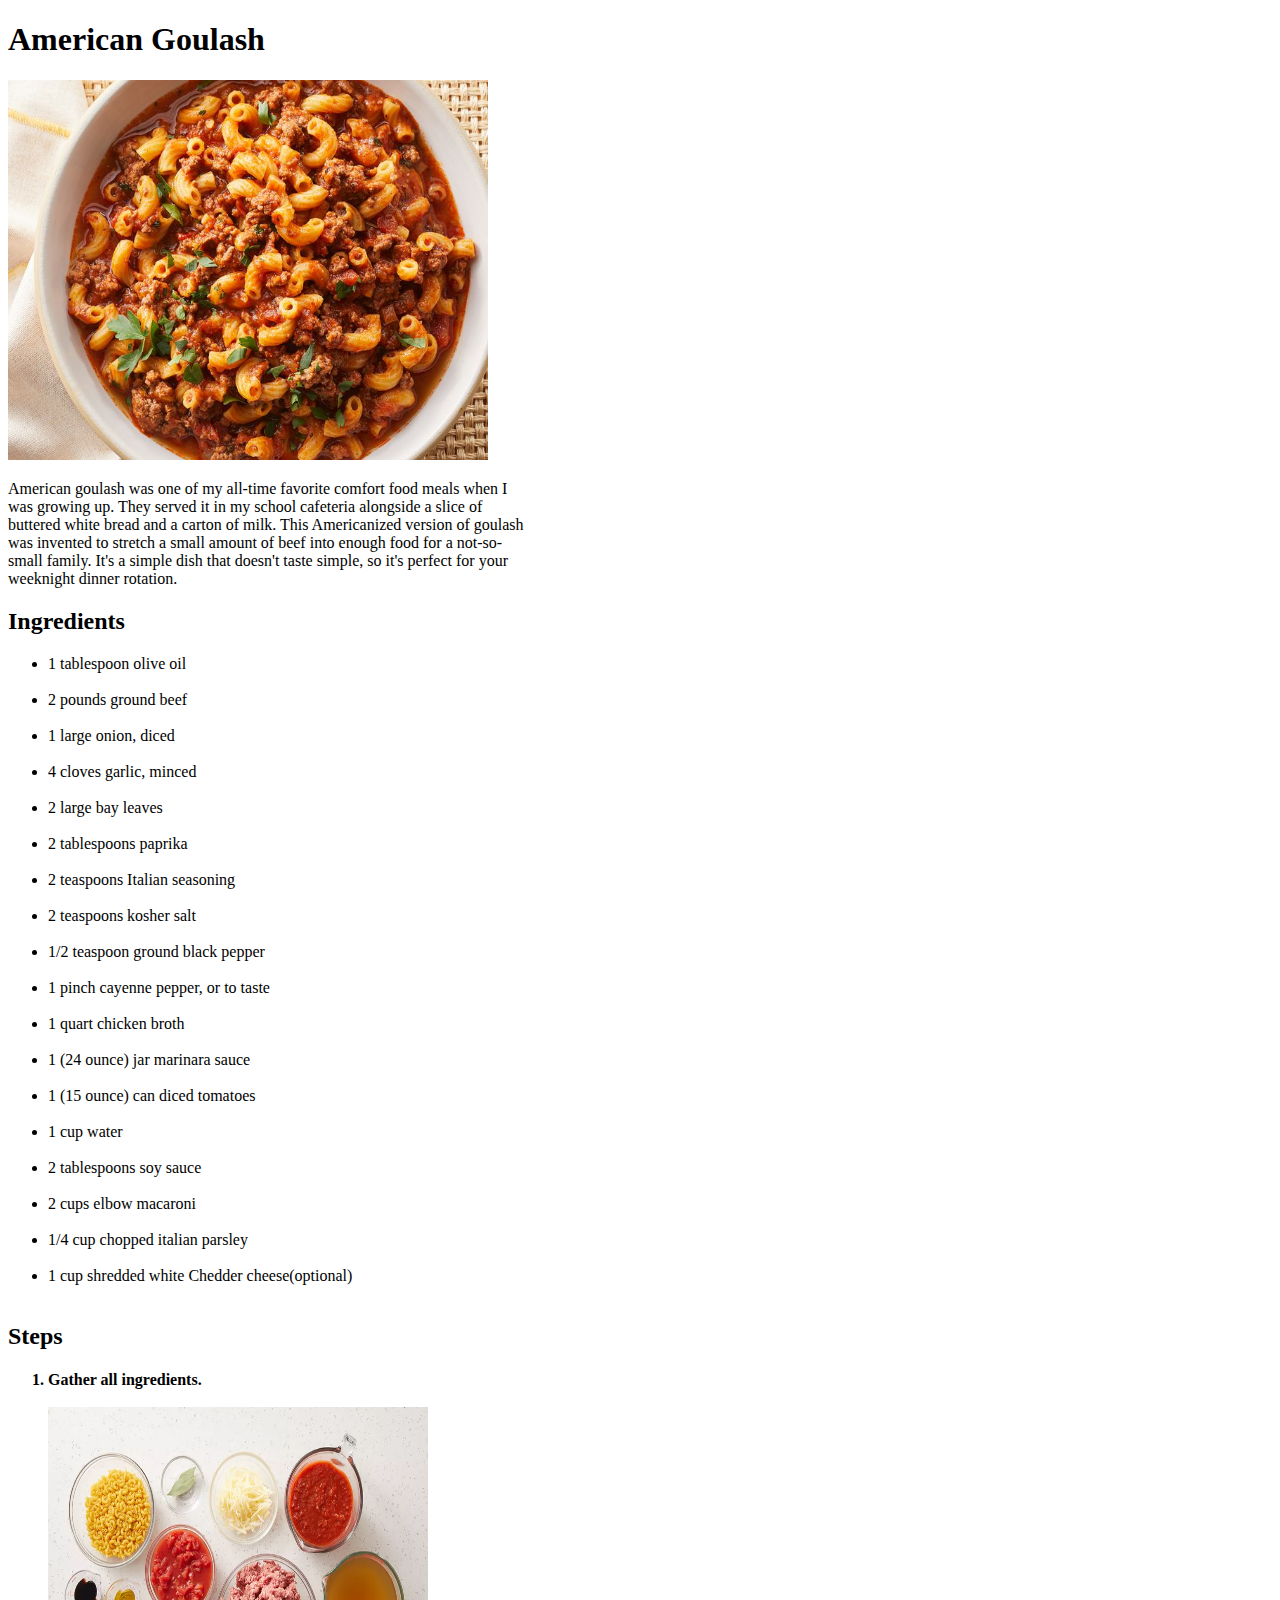
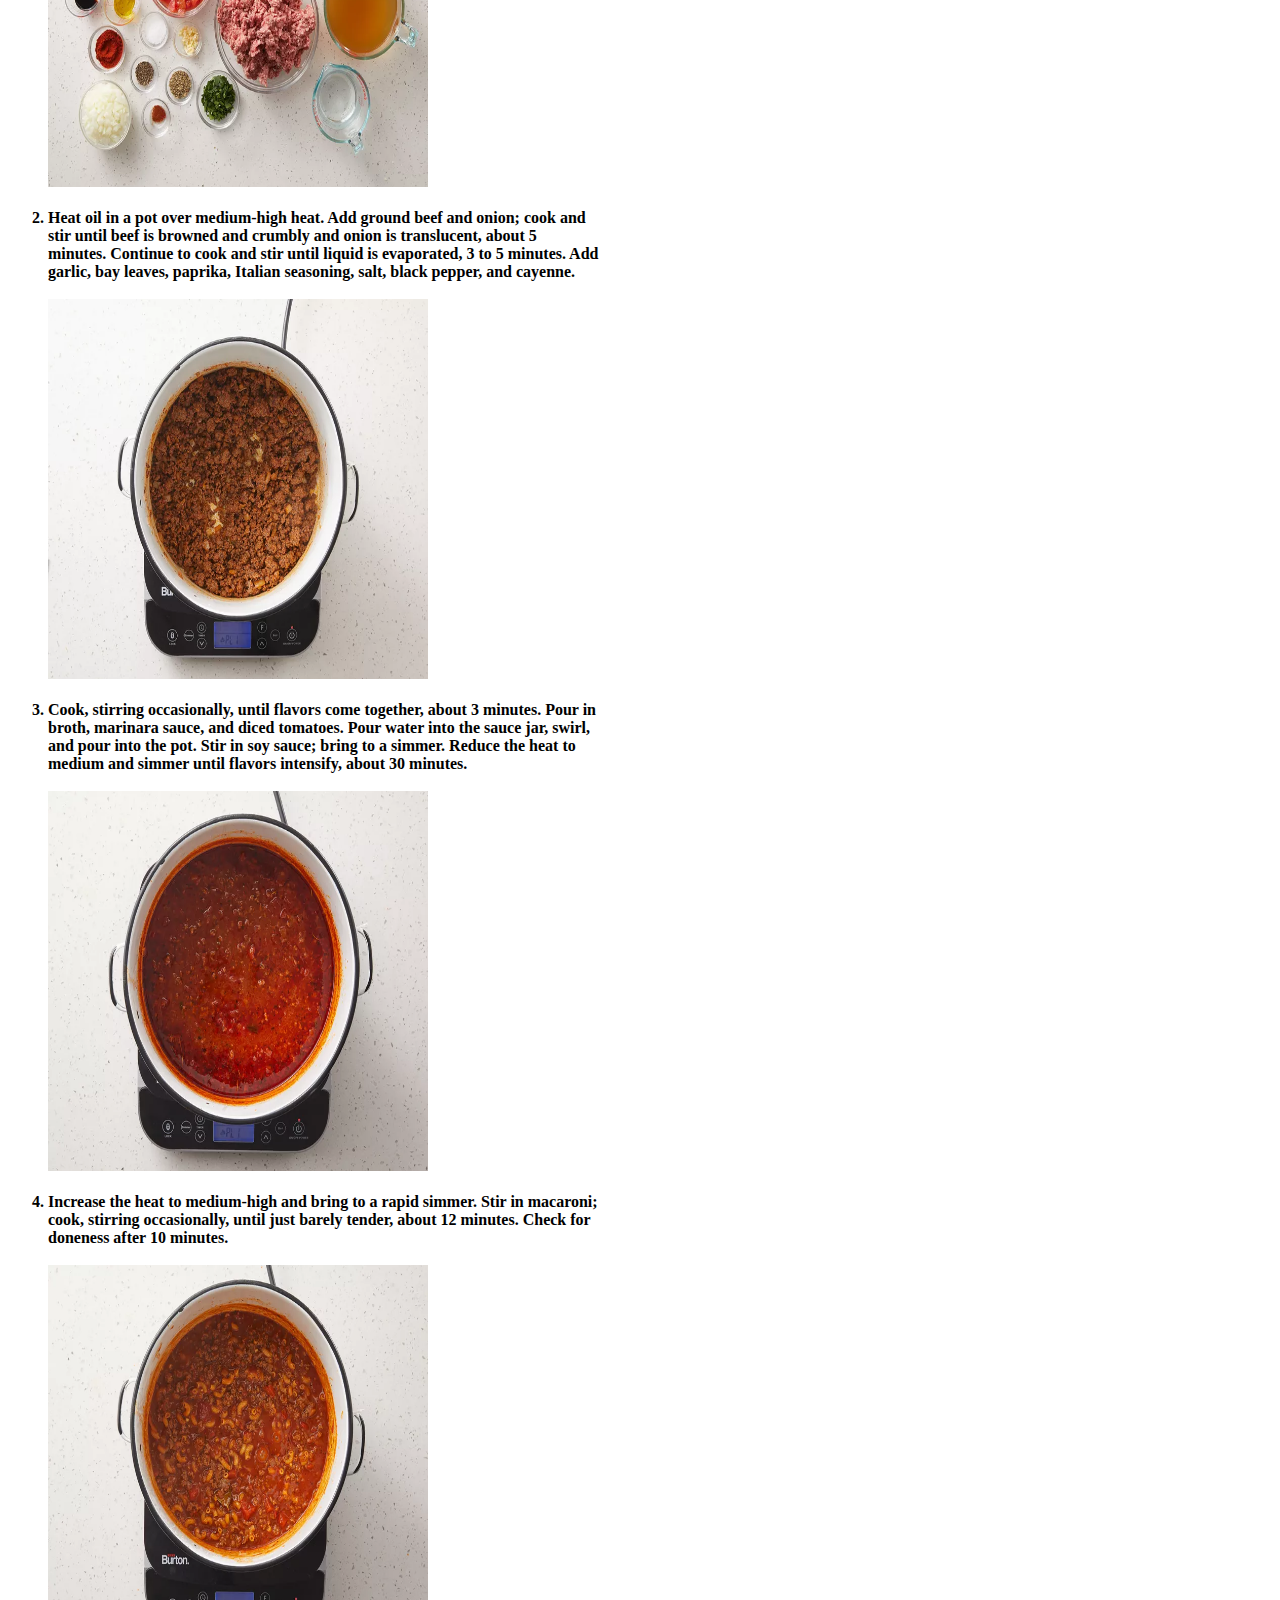
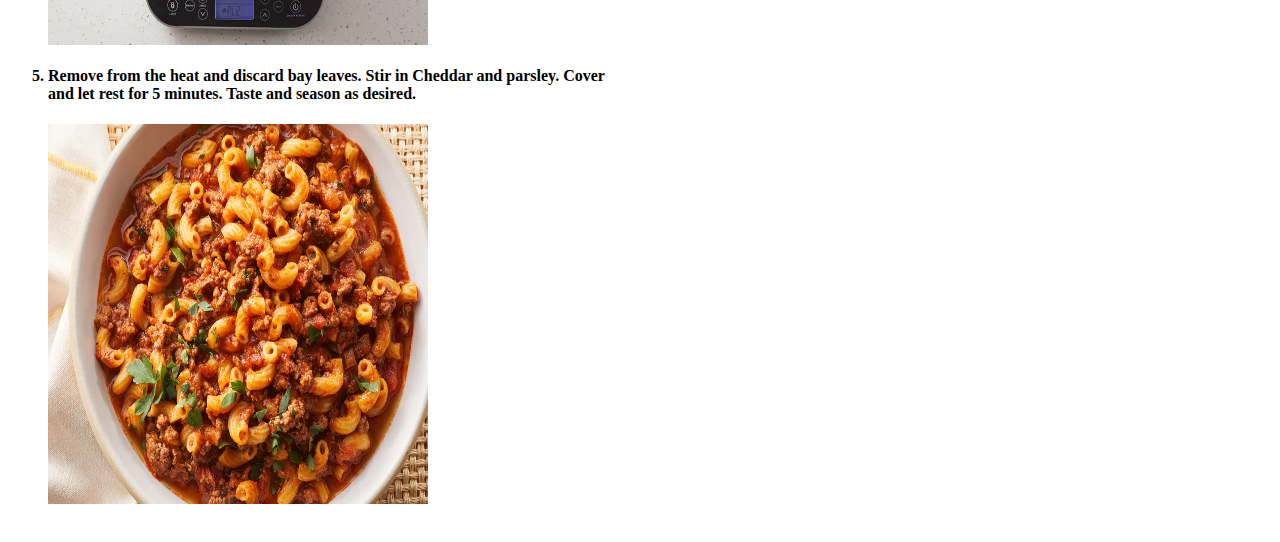
==== Recipes/American Goulash.html @ 6a188771 "Project" ====
<!DOCTYPE html>
<html lang="en">
<head>
    <meta charset="UTF-8">
    <meta name="viewport" content="width=device-width, initial-scale=1.0">
    <title>American Goulash</title>
</head>
<body>
    <h1>American Goulash</h1>
    <img src="american goulash.jpeg" alt="american goulash" height="380" width="480"><br>
    <p>American goulash was one of my all-time favorite comfort food meals when I<br>
        was growing up. They served it in my school cafeteria alongside a slice of<br>
        buttered white bread and a carton of milk. This Americanized version of goulash<br>
        was invented to stretch a small amount of beef into enough food for a not-so-<br>
        small family. It's a simple dish that doesn't taste simple, so it's perfect for your<br>
        weeknight dinner rotation.

    </p>
        <h2>Ingredients</h2>
        <ul>
            <p><li>1 tablespoon olive oil</li><br>
            <li>2 pounds ground beef</li><br>
            <li>1 large onion, diced</li><br>
            <li>4 cloves garlic, minced</li><br>
            <li>2 large bay leaves</li><br>
            <li>2 tablespoons paprika</li><br>
            <li>2 teaspoons Italian seasoning</li><br>
            <li>2 teaspoons kosher salt</li><br>
            <li>1/2 teaspoon ground black pepper</li><br>
            <li>1 pinch cayenne pepper, or to taste</li><br>
            <li>1 quart chicken broth</li><br>
            <li>1 (24 ounce) jar marinara sauce</li><br>
            <li>1 (15 ounce) can diced tomatoes</li><br>
            <li>1 cup water</li><br>
            <li>2 tablespoons soy sauce</li><br>
            <li>2 cups elbow macaroni</li><br>
            <li>1/4 cup chopped italian parsley</li><br>
            <li>1 cup shredded white Chedder cheese(optional)</li><br></p>
        </ul>

        <h2>Steps</h2>
        <ol>
           <h4><li>Gather all ingredients.</li><br>
            <img src="gather.webp" alt="gather" height="380" width="380">   
            <br>
            <br>

            <li>Heat oil in a pot over medium-high heat. Add ground beef and onion; cook and<br> 
                stir until beef is browned and crumbly and onion is translucent, about 5<br> 
                minutes. Continue to cook and stir until liquid is evaporated, 3 to 5 minutes. Add<br> 
                garlic, bay leaves, paprika, Italian seasoning, salt, black pepper, and cayenne.</li><br>
                <img src="step2.webp" alt="step2" height="380" width="380">
                <br>
                <br>

            <li>Cook, stirring occasionally, until flavors come together, about 3 minutes. Pour in<br> 
                broth, marinara sauce, and diced tomatoes. Pour water into the sauce jar, swirl,<br> 
                and pour into the pot. Stir in soy sauce; bring to a simmer. Reduce the heat to<br> 
                medium and simmer until flavors intensify, about 30 minutes.</li><br>
                <img src="step3.webp" alt="step3" height="380" width="380">
                <br>
                <br>
            
            <li>Increase the heat to medium-high and bring to a rapid simmer. Stir in macaroni;<br> 
                cook, stirring occasionally, until just barely tender, about 12 minutes. Check for<br> 
                doneness after 10 minutes.</li><br>
                <img src="step4.webp" alt="step4" height="380" width="380">
                <br>
                <br>

            <li>Remove from the heat and discard bay leaves. Stir in Cheddar and parsley. Cover<br> 
                and let rest for 5 minutes. Taste and season as desired.</li></h4>
                <img src="step5.webp" alt="step5" height="380" width="380">
                <br>
                <br>
        </ol>
</body>
</html>
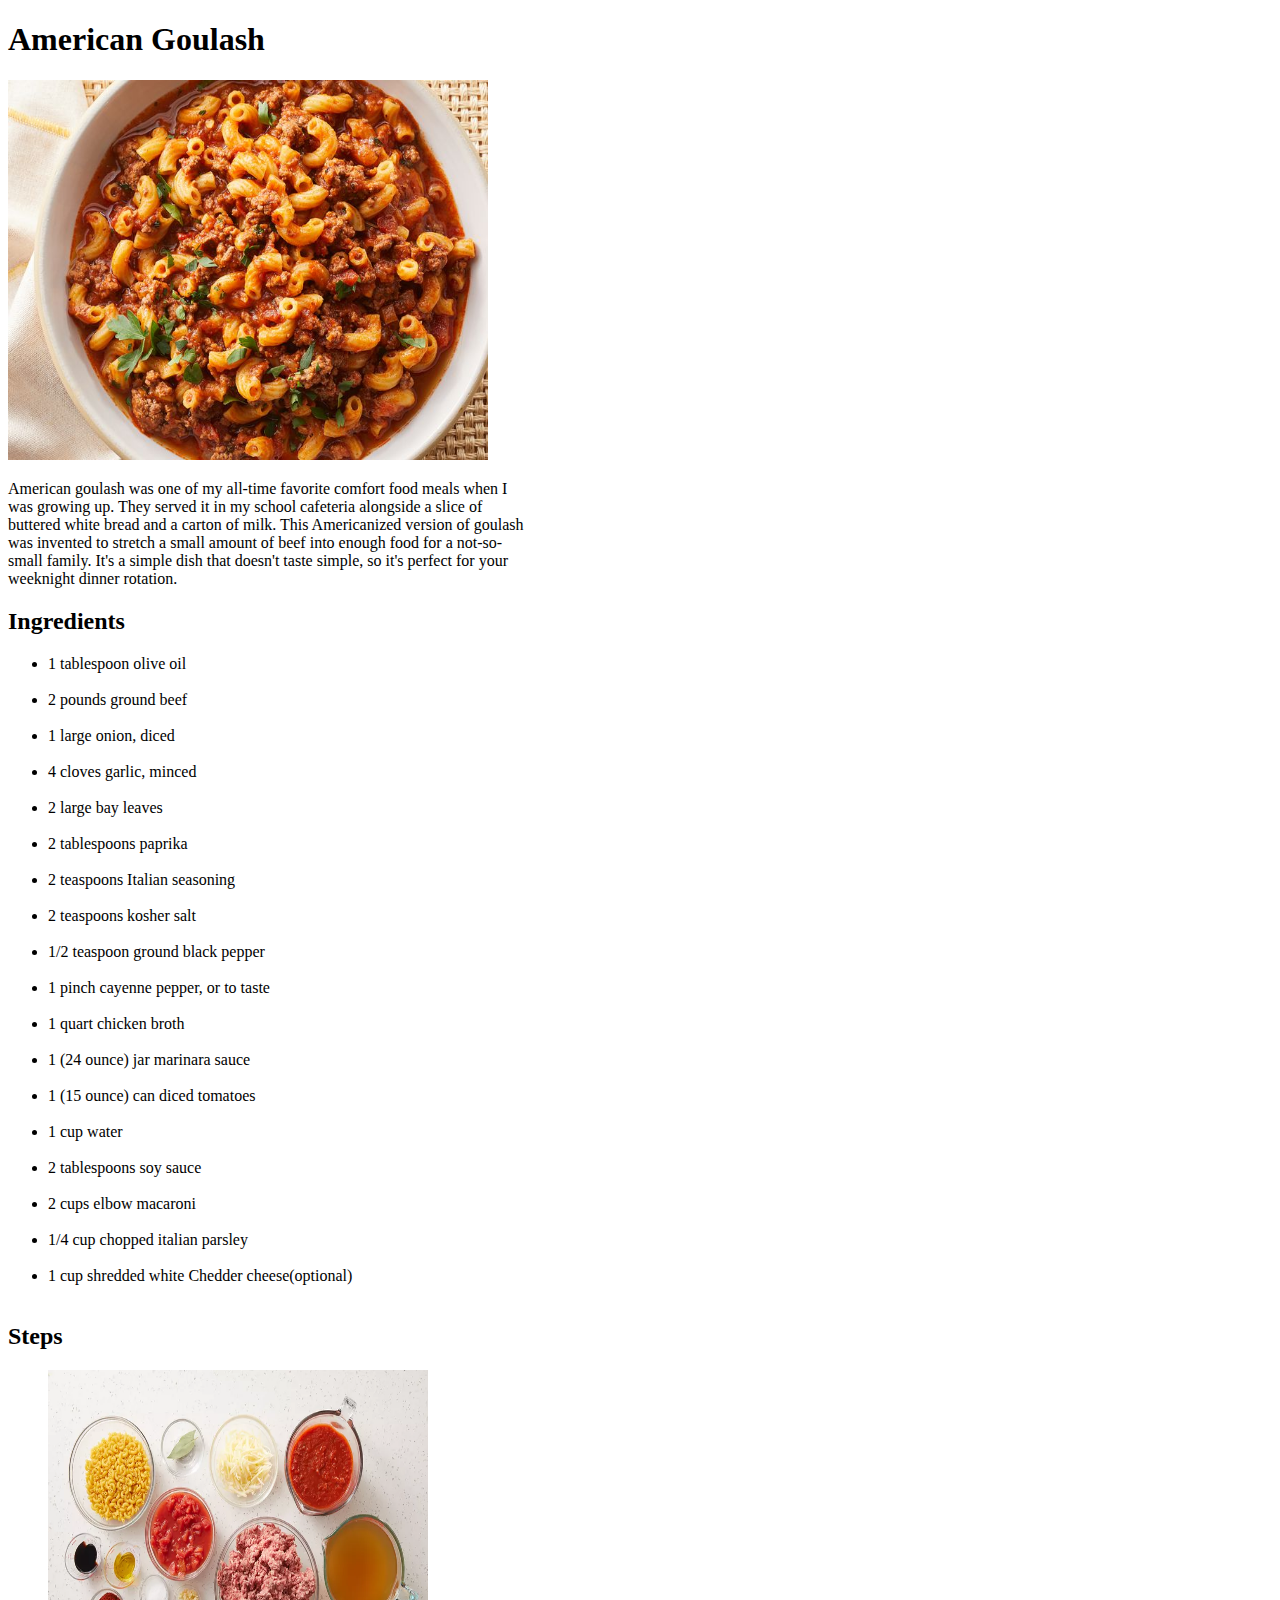
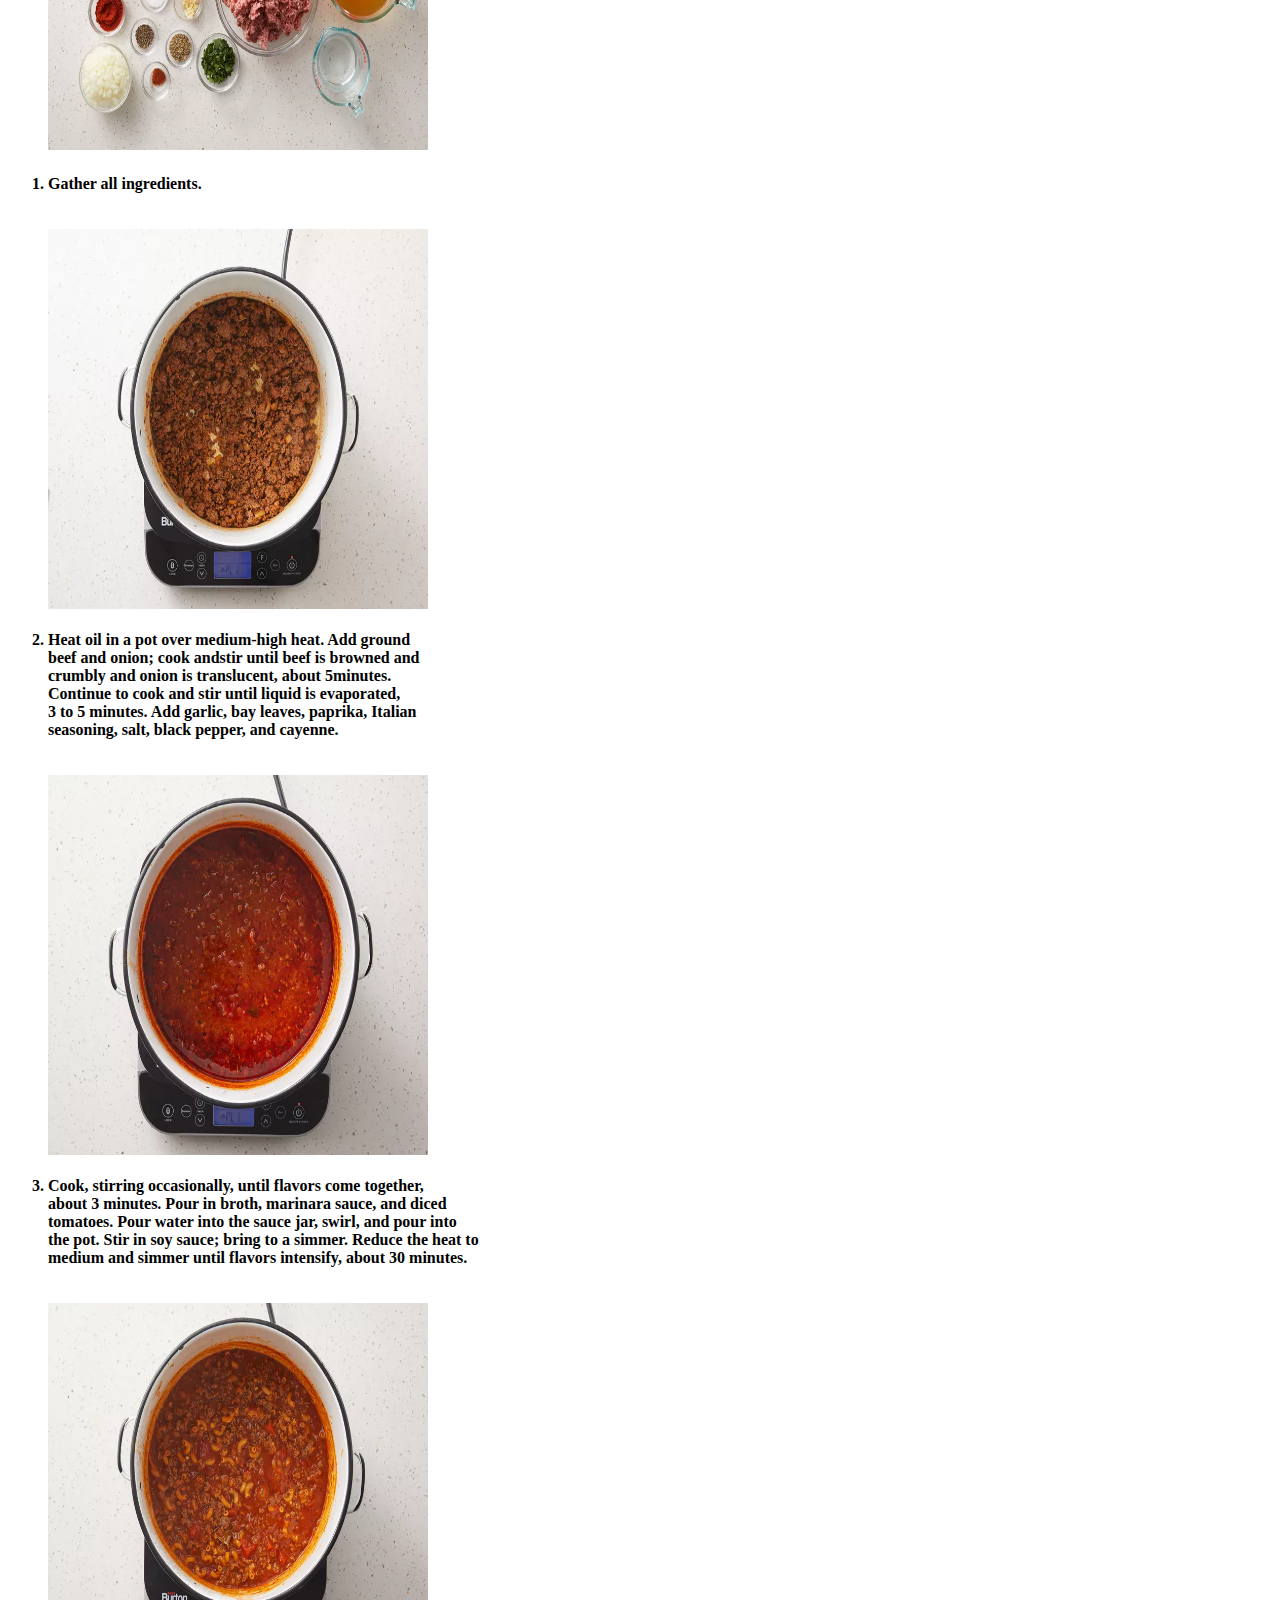
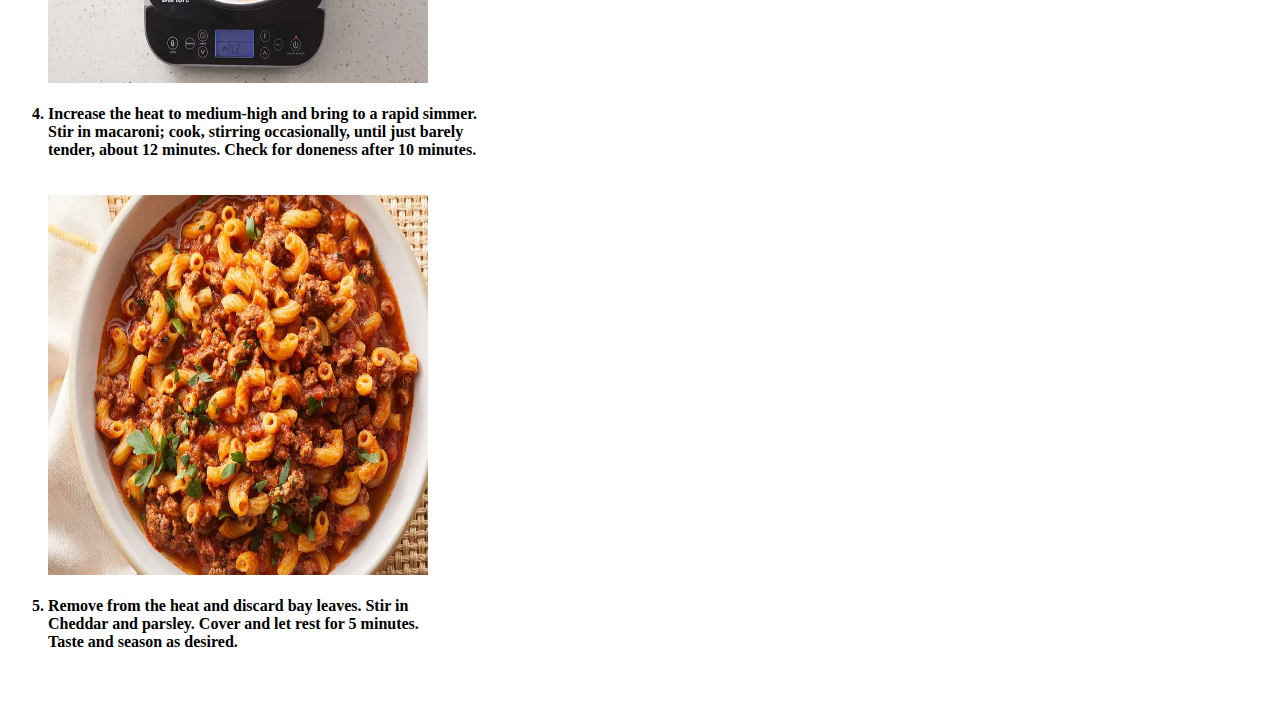
==== commit dfc275e5: "Updated" ====
--- a/Recipes/American Goulash.html
+++ b/Recipes/American Goulash.html
@@ -40,39 +40,52 @@
 
         <h2>Steps</h2>
         <ol>
-           <h4><li>Gather all ingredients.</li><br>
+           
             <img src="gather.webp" alt="gather" height="380" width="380">   
+            <h4><li>Gather all ingredients.</li><br>
+            <br>
+            
+
+            <img src="step2.webp" alt="step2" height="380" width="380">
             <br>
             <br>
+            <li>Heat oil in a pot over medium-high heat. Add ground<br>
+                beef and onion; cook andstir until beef is browned and<br> 
+                crumbly and onion is translucent, about 5minutes.<br>
+                Continue to cook and stir until liquid is evaporated,<br> 
+                3 to 5 minutes. Add garlic, bay leaves, paprika, Italian<br> 
+                seasoning, salt, black pepper, and cayenne.</li><br>
+            <br>
+            
 
-            <li>Heat oil in a pot over medium-high heat. Add ground beef and onion; cook and<br> 
-                stir until beef is browned and crumbly and onion is translucent, about 5<br> 
-                minutes. Continue to cook and stir until liquid is evaporated, 3 to 5 minutes. Add<br> 
-                garlic, bay leaves, paprika, Italian seasoning, salt, black pepper, and cayenne.</li><br>
-                <img src="step2.webp" alt="step2" height="380" width="380">
-                <br>
-                <br>
+            <img src="step3.webp" alt="step3" height="380" width="380">
+            <br>
+            <br>
+            <li>Cook, stirring occasionally, until flavors come together,<br> 
+                about 3 minutes. Pour in broth, marinara sauce, and diced<br> 
+                tomatoes. Pour water into the sauce jar, swirl, and pour into<br>
+                the pot. Stir in soy sauce; bring to a simmer. Reduce the heat to<br> 
+                medium and simmer until flavors intensify, about 30 minutes.</li><br>
+            <br>
+            
+            
+            <img src="step4.webp" alt="step4" height="380" width="380">
+            <br>
+            <br>
+            <li>Increase the heat to medium-high and bring to a rapid simmer.<br>
+                Stir in macaroni; cook, stirring occasionally, until just barely<br>
+                tender, about 12 minutes. Check for doneness after 10 minutes.</li><br>
+            <br>
+            
 
-            <li>Cook, stirring occasionally, until flavors come together, about 3 minutes. Pour in<br> 
-                broth, marinara sauce, and diced tomatoes. Pour water into the sauce jar, swirl,<br> 
-                and pour into the pot. Stir in soy sauce; bring to a simmer. Reduce the heat to<br> 
-                medium and simmer until flavors intensify, about 30 minutes.</li><br>
-                <img src="step3.webp" alt="step3" height="380" width="380">
-                <br>
-                <br>
+            <img src="step5.webp" alt="step5" height="380" width="380">
+            <br>
+            <br>
+            <li>Remove from the heat and discard bay leaves. Stir in <br>
+                Cheddar and parsley. Cover and let rest for 5 minutes.<br> 
+                Taste and season as desired.</li></h4>
+            <br>
             
-            <li>Increase the heat to medium-high and bring to a rapid simmer. Stir in macaroni;<br> 
-                cook, stirring occasionally, until just barely tender, about 12 minutes. Check for<br> 
-                doneness after 10 minutes.</li><br>
-                <img src="step4.webp" alt="step4" height="380" width="380">
-                <br>
-                <br>
-
-            <li>Remove from the heat and discard bay leaves. Stir in Cheddar and parsley. Cover<br> 
-                and let rest for 5 minutes. Taste and season as desired.</li></h4>
-                <img src="step5.webp" alt="step5" height="380" width="380">
-                <br>
-                <br>
         </ol>
 </body>
 </html>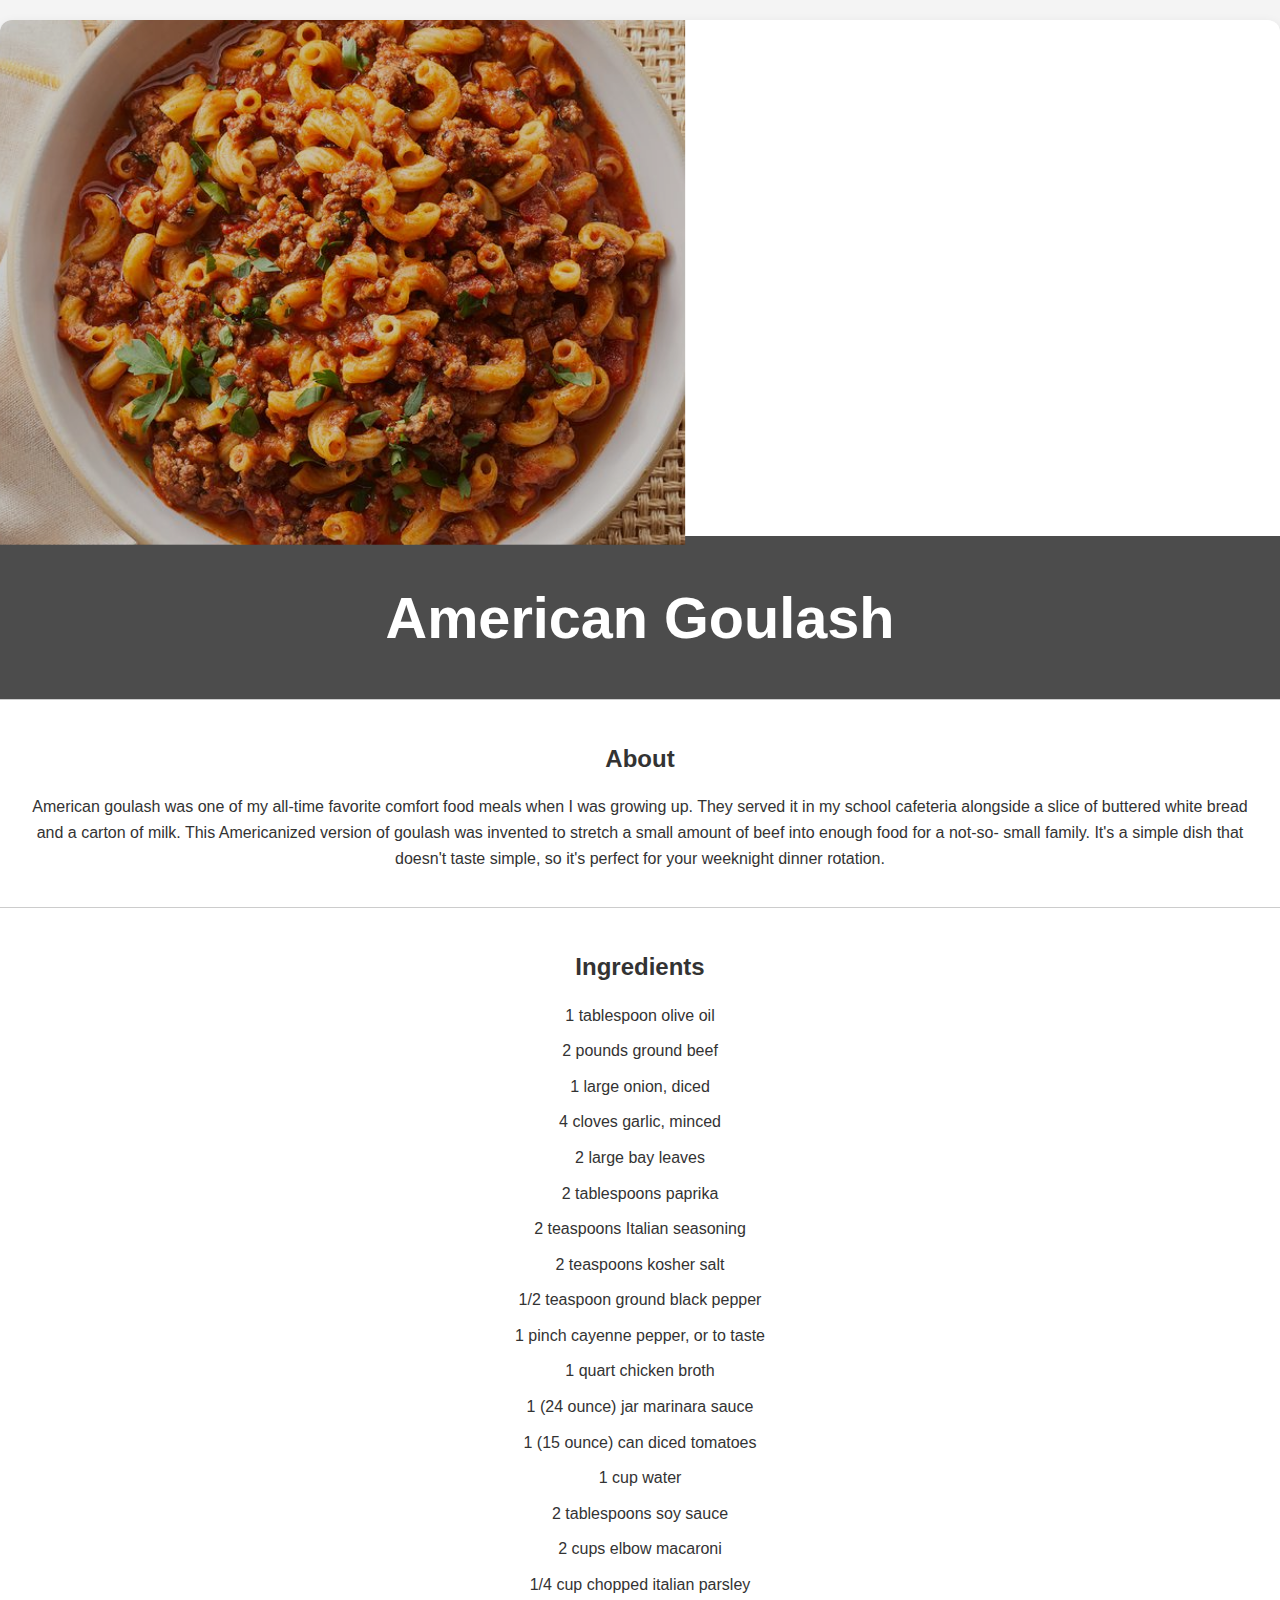
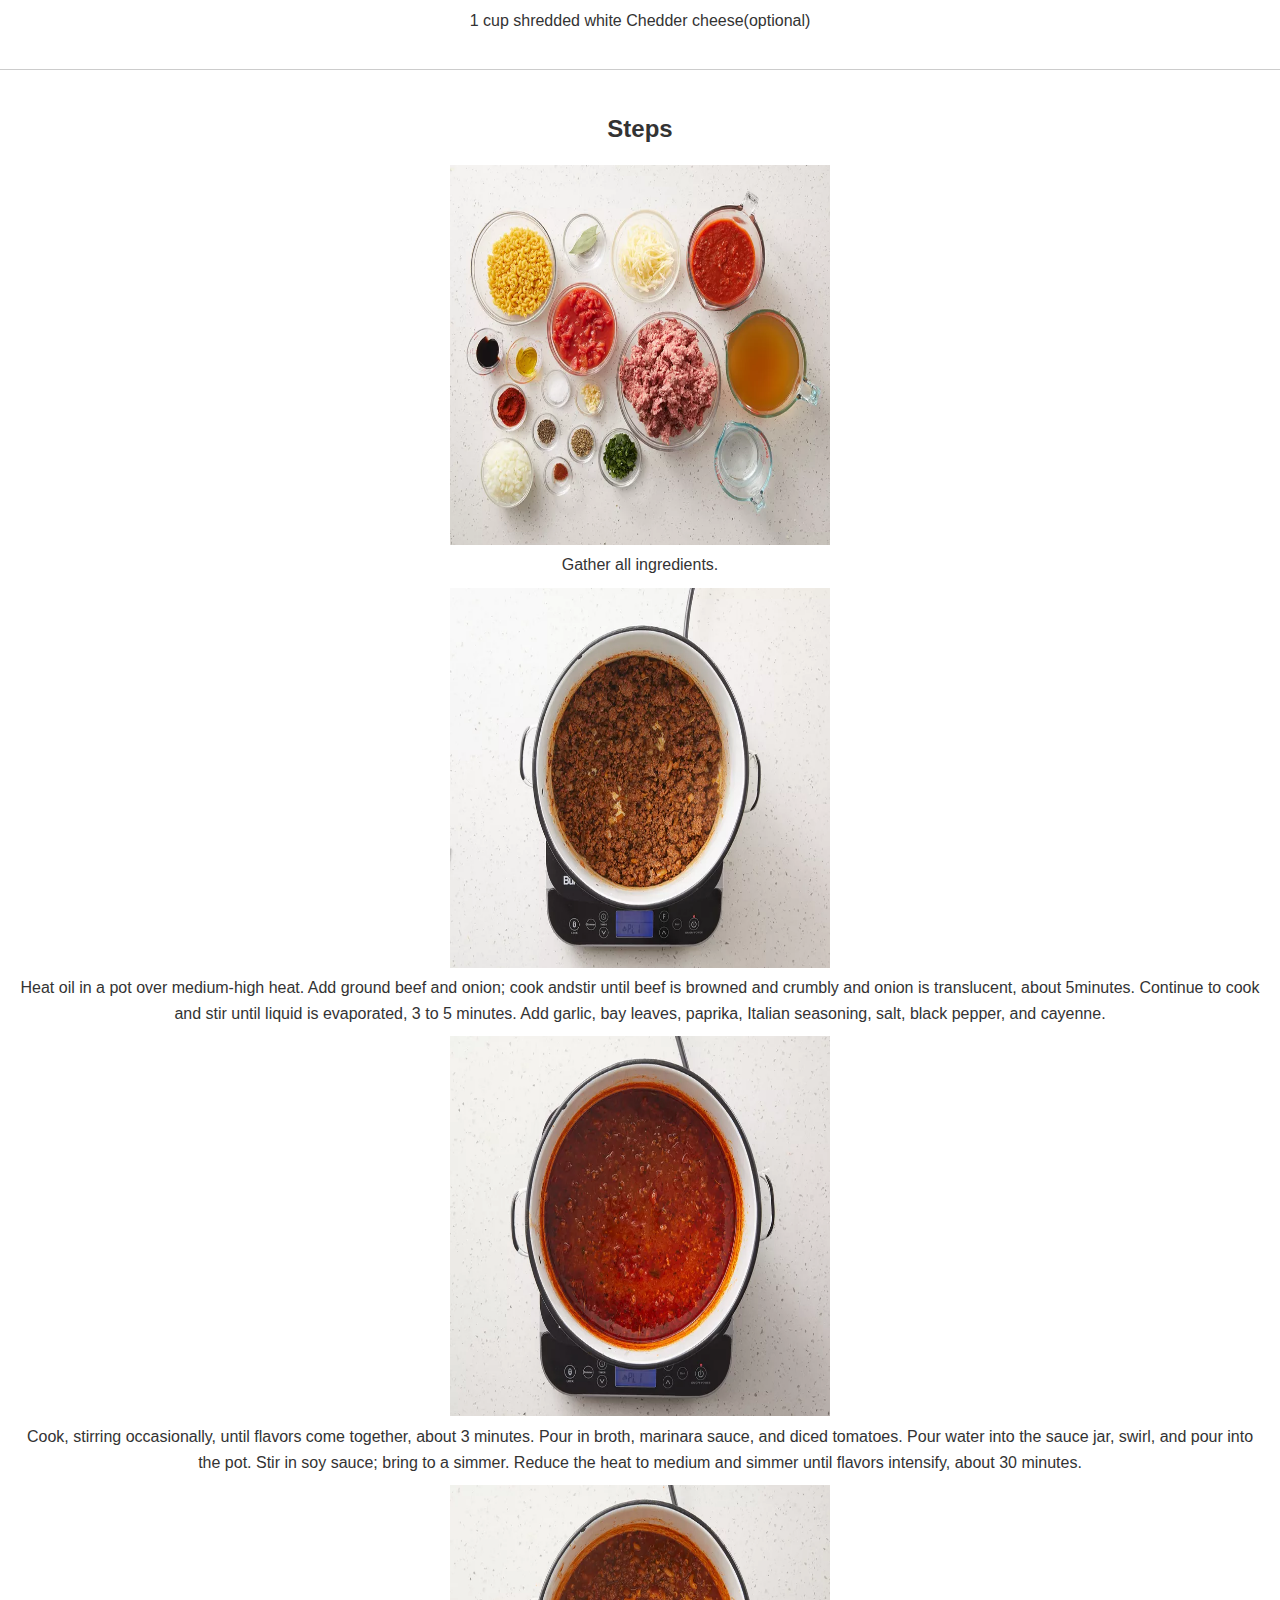
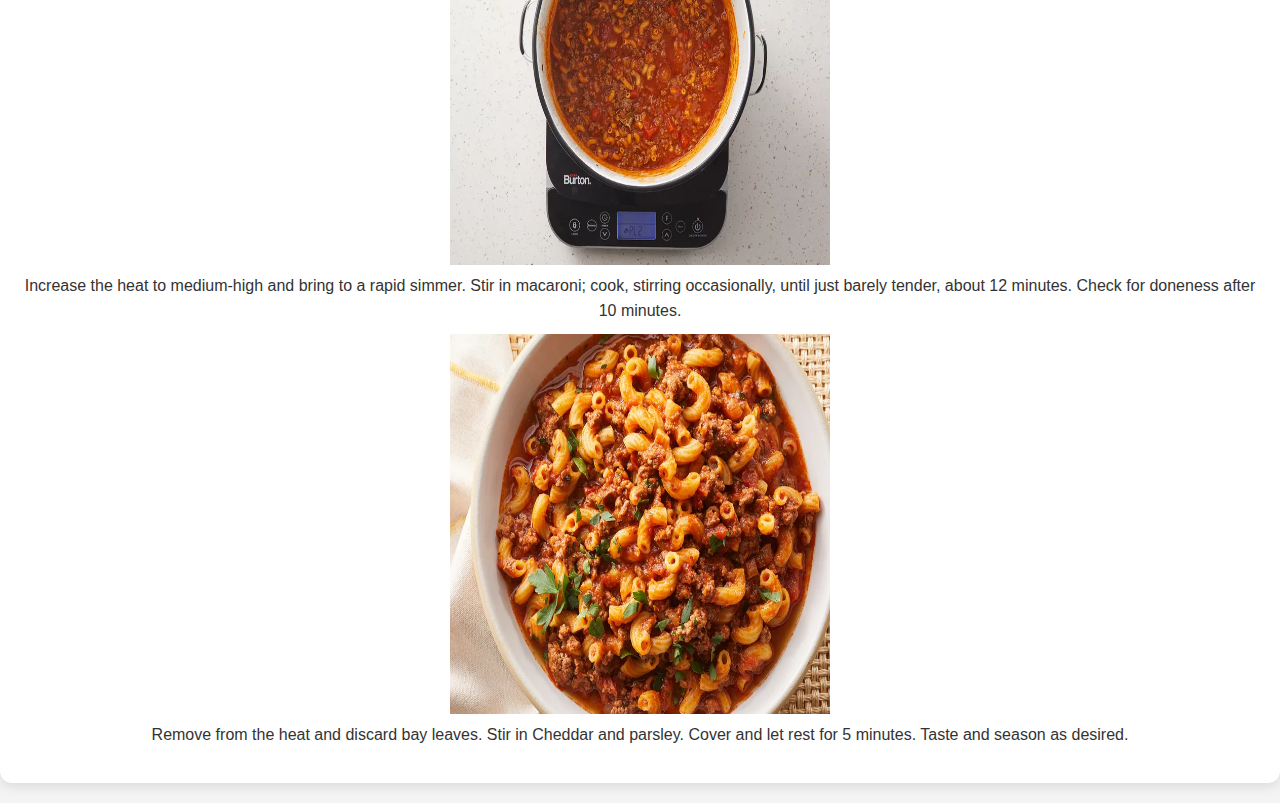
==== commit e434e76b: "updated" ====
--- a/Recipes/American Goulash.html
+++ b/Recipes/American Goulash.html
@@ -4,88 +4,89 @@
     <meta charset="UTF-8">
     <meta name="viewport" content="width=device-width, initial-scale=1.0">
     <title>American Goulash</title>
+    <link rel="stylesheet" href="/style.css">
 </head>
 <body>
-    <h1>American Goulash</h1>
-    <img src="american goulash.jpeg" alt="american goulash" height="380" width="480"><br>
-    <p>American goulash was one of my all-time favorite comfort food meals when I<br>
-        was growing up. They served it in my school cafeteria alongside a slice of<br>
-        buttered white bread and a carton of milk. This Americanized version of goulash<br>
-        was invented to stretch a small amount of beef into enough food for a not-so-<br>
-        small family. It's a simple dish that doesn't taste simple, so it's perfect for your<br>
-        weeknight dinner rotation.
-
-    </p>
-        <h2>Ingredients</h2>
-        <ul>
-            <p><li>1 tablespoon olive oil</li><br>
-            <li>2 pounds ground beef</li><br>
-            <li>1 large onion, diced</li><br>
-            <li>4 cloves garlic, minced</li><br>
-            <li>2 large bay leaves</li><br>
-            <li>2 tablespoons paprika</li><br>
-            <li>2 teaspoons Italian seasoning</li><br>
-            <li>2 teaspoons kosher salt</li><br>
-            <li>1/2 teaspoon ground black pepper</li><br>
-            <li>1 pinch cayenne pepper, or to taste</li><br>
-            <li>1 quart chicken broth</li><br>
-            <li>1 (24 ounce) jar marinara sauce</li><br>
-            <li>1 (15 ounce) can diced tomatoes</li><br>
-            <li>1 cup water</li><br>
-            <li>2 tablespoons soy sauce</li><br>
-            <li>2 cups elbow macaroni</li><br>
-            <li>1/4 cup chopped italian parsley</li><br>
-            <li>1 cup shredded white Chedder cheese(optional)</li><br></p>
-        </ul>
-
-        <h2>Steps</h2>
-        <ol>
+    <div class="recipe-2">
+        <div class="recipe2-img">
+            <img src="american goulash.jpeg" alt="american goulash">
+        </div>
+        <div class="recipe2-info">
+            <div class="recipe2-name">
+                <h1>American Goulash</h1>
+            </div>
+            <div class="recipe2-about recipe-card">
+                <h2>About</h2>
+                <p>American goulash was one of my all-time favorite comfort food meals when I
+                was growing up. They served it in my school cafeteria alongside a slice of
+                buttered white bread and a carton of milk. This Americanized version of goulash
+                was invented to stretch a small amount of beef into enough food for a not-so-
+                small family. It's a simple dish that doesn't taste simple, so it's perfect for your
+                weeknight dinner rotation.</p>
+            </div>
+            <div class="recipe2-ingredients recipe-card">
+                <h2>Ingredients</h2>
+                <ul>
+                    <li>1 tablespoon olive oil</li>
+                    <li>2 pounds ground beef</li>
+                    <li>1 large onion, diced</li>
+                    <li>4 cloves garlic, minced</li>
+                    <li>2 large bay leaves</li>
+                    <li>2 tablespoons paprika</li>
+                    <li>2 teaspoons Italian seasoning</li>
+                    <li>2 teaspoons kosher salt</li>
+                    <li>1/2 teaspoon ground black pepper</li>
+                    <li>1 pinch cayenne pepper, or to taste</li>
+                    <li>1 quart chicken broth</li>
+                    <li>1 (24 ounce) jar marinara sauce</li>
+                    <li>1 (15 ounce) can diced tomatoes</li>
+                    <li>1 cup water</li>
+                    <li>2 tablespoons soy sauce</li>
+                    <li>2 cups elbow macaroni</li>
+                    <li>1/4 cup chopped italian parsley</li>
+                    <li>1 cup shredded white Chedder cheese(optional)</li>
+                </ul>
+            </div>
+            <div class="recipe2-steps recipe-card">
+                <h2>Steps</h2>
+                <ol>
            
-            <img src="gather.webp" alt="gather" height="380" width="380">   
-            <h4><li>Gather all ingredients.</li><br>
-            <br>
+                    <img src="gather.webp" alt="gather" height="380" width="380">   
+                    <li>Gather all ingredients.</li>
+                    
             
 
-            <img src="step2.webp" alt="step2" height="380" width="380">
-            <br>
-            <br>
-            <li>Heat oil in a pot over medium-high heat. Add ground<br>
-                beef and onion; cook andstir until beef is browned and<br> 
-                crumbly and onion is translucent, about 5minutes.<br>
-                Continue to cook and stir until liquid is evaporated,<br> 
-                3 to 5 minutes. Add garlic, bay leaves, paprika, Italian<br> 
-                seasoning, salt, black pepper, and cayenne.</li><br>
-            <br>
-            
+                    <img src="step2.webp" alt="step2" height="380" width="380">
+                    <li>Heat oil in a pot over medium-high heat. Add ground
+                        beef and onion; cook andstir until beef is browned and 
+                        crumbly and onion is translucent, about 5minutes.
+                        Continue to cook and stir until liquid is evaporated, 
+                        3 to 5 minutes. Add garlic, bay leaves, paprika, Italian 
+                        seasoning, salt, black pepper, and cayenne.</li>
+                    
+                    
 
-            <img src="step3.webp" alt="step3" height="380" width="380">
-            <br>
-            <br>
-            <li>Cook, stirring occasionally, until flavors come together,<br> 
-                about 3 minutes. Pour in broth, marinara sauce, and diced<br> 
-                tomatoes. Pour water into the sauce jar, swirl, and pour into<br>
-                the pot. Stir in soy sauce; bring to a simmer. Reduce the heat to<br> 
-                medium and simmer until flavors intensify, about 30 minutes.</li><br>
-            <br>
-            
-            
-            <img src="step4.webp" alt="step4" height="380" width="380">
-            <br>
-            <br>
-            <li>Increase the heat to medium-high and bring to a rapid simmer.<br>
-                Stir in macaroni; cook, stirring occasionally, until just barely<br>
-                tender, about 12 minutes. Check for doneness after 10 minutes.</li><br>
-            <br>
-            
+                    <img src="step3.webp" alt="step3" height="380" width="380">
+                    <li>Cook, stirring occasionally, until flavors come together, 
+                        about 3 minutes. Pour in broth, marinara sauce, and diced 
+                        tomatoes. Pour water into the sauce jar, swirl, and pour into
+                        the pot. Stir in soy sauce; bring to a simmer. Reduce the heat to
+                        medium and simmer until flavors intensify, about 30 minutes.</li>
+                    
+                    
+                    <img src="step4.webp" alt="step4" height="380" width="380">
+                    <li>Increase the heat to medium-high and bring to a rapid simmer.
+                        Stir in macaroni; cook, stirring occasionally, until just barely
+                        tender, about 12 minutes. Check for doneness after 10 minutes.</li>
+                    
 
-            <img src="step5.webp" alt="step5" height="380" width="380">
-            <br>
-            <br>
-            <li>Remove from the heat and discard bay leaves. Stir in <br>
-                Cheddar and parsley. Cover and let rest for 5 minutes.<br> 
-                Taste and season as desired.</li></h4>
-            <br>
-            
-        </ol>
+                    <img src="step5.webp" alt="step5" height="380" width="380">
+                    <li>Remove from the heat and discard bay leaves. Stir in 
+                        Cheddar and parsley. Cover and let rest for 5 minutes. 
+                        Taste and season as desired.</li>
+                </ol>
+            </div>
+        </div>
+    </div>    
 </body>
 </html>--- a/style.css
+++ b/style.css
@@ -0,0 +1,573 @@
+body {
+    font-family: Arial, Helvetica, sans-serif;
+    background-color: #f4f4f4;
+    margin: 0;
+    padding: 0;
+    display: flex;
+    flex-direction: column;
+    min-height: 100vh;
+}
+
+/* Header of the website */
+.header {
+    background-color: #ffffff;
+    color: #333;
+    display: flex;
+    justify-content: space-between;
+    align-items: center;
+    padding: 20px 0;
+    box-shadow: 0 2px 4px rgba(0, 0, 0, 0.1);
+    width: 100%;
+    margin-bottom: 20px; /* Gap between header and content */
+}
+
+/* Menu Bar */
+.nav-left {
+    display: flex;
+    align-items: center;
+    gap: 10px;
+}
+
+.nav-item {
+    text-decoration: none;
+    color: #555;
+    font-size: 1em;
+    margin-right: 20px;
+    padding: 8px 15px;
+    border-radius: 4px;
+    transition: background-color 0.3s ease, text-decoration 0.3s ease; /* Added text-decoration transition */
+}
+
+.nav-item:last-child {
+    margin-right: 0;
+}
+
+
+/* .nav-item:hover {
+    text-decoration: underline;
+} */
+
+/* Increasing specificity for hover effect 
+.nav-left .nav-items:hover,
+.nav-right .nav-items:hover {
+    text-decoration: underline;
+} */
+
+
+.nav-left {
+    margin-left: 20px;
+}
+
+.nav-right {
+    margin-right: 20px;
+}
+
+a, .nav-item {
+    text-decoration: none;
+    color: #555;
+    font-size: 1em;
+    transition: color 0.3s ease;
+    padding: 5px 10px;
+}
+
+.nav-right a:first-child {
+    margin-right: 10px;
+}
+
+a:hover, .nav-items:hover {
+    color: #0077cc; /* Highlight color on hover */
+}
+
+/* logo and logo name */
+.logo {
+    display: flex;
+    align-items: center;
+}
+
+.logo-link {
+    display: flex;
+    align-items: center;
+    text-decoration: none;
+}
+
+.logo-img {
+    width: 60px; /* Adjusted width */
+    height: auto;
+    margin-right: 10px;
+    border-radius: 50%; /* Rounded shape */
+    box-shadow: 0 2px 4px rgba(0, 0, 0, 0.1);
+}
+.logo-text {
+    font-size: 1.4em;
+    font-weight: bold;
+    letter-spacing: 1px;
+}
+
+/* Main Content */
+
+.greeting {
+    position: relative;
+    transition: transform 0.3s ease;
+    padding: 20px;
+    margin: 0 auto 20px;
+    margin-bottom: 20px;
+}
+
+.welcoming-img {
+    width: 100%;
+    max-height: 500px;
+    overflow: hidden;
+    border-radius: 12px;
+    box-shadow: 0 4px 12px rgba(0, 0, 0, 0.1);
+    filter: brightness(60%);
+}
+
+.welcoming-img img {
+    width: 100%;
+    height: 100%;
+    transform: translate(-50%, -50%);
+    object-fit: cover;
+}
+
+.greeting:hover {
+    transform: scale(1.05);
+}
+
+.welcoming-img-overlay {
+    position: absolute;
+    top: 0;
+    left: 0;
+    width: 100%;
+    height: 100%;
+    background-color: rgba(0, 0, 0, 0.5);
+}
+
+.welcoming {
+    position: absolute;
+    top: 50%;
+    left: 50%;
+    transform: translate(-50%, -50%);
+    text-align: center;
+    color: #fff;
+    width: 100%;
+    max-width: 500px;
+    line-height: 1.6;
+    font-size: 1.1em;
+}
+
+.welcoming h1 p {
+    margin-bottom: 10px;
+    font-weight: lighter;
+}
+
+.content {
+    flex: 1;
+    padding: 10px 0px;
+    margin: 0 auto;
+    background: linear-gradient(45deg, #ffffff, #f7f7f7); /* Gradient background */ 
+    border-radius: 12px; /* Rounde corners */
+    box-shadow: 0 4px 12px rgba(0, 0, 0, 0.1);
+    display: flex;
+    justify-content: center;
+    align-items: center;
+}
+
+/* Recipes */
+.recipes-list {
+    list-style-type: none;
+    display: flex;
+    justify-content: center;
+    flex-wrap: wrap;
+    gap: 50px;
+    max-width: 1100px;
+    width: 100%;
+    padding: 0 150px; /* Horizontal padding */
+}
+
+.recipe-item {
+    flex: 1;
+    min-width: 280px; /* Minimum width for consistent sizing */
+    max-width: calc(33.333% - 40px);
+   /* flex-basis: calc(33.333% - 40px); /* Adjusted flex-basis to maintain 3 items per row */
+    margin: 20px;
+    text-align: center;
+    transition: transform 0.3s ease, box-shadow 0.3s ease; /* Added box-shadow transition */
+   /* overflow: hidden; /* Hidden overflowing content */
+}
+
+.recipe-item:hover {
+    transform: translateY(-10px); /* Lifts the item slightly on hover */
+    box-shadow: 0 6px 15px rgba(0, 0, 0, 0.1); /* Enhanced box-shadow on hover */
+}
+
+.recipe-image {
+    width: 100%;
+    height: auto;
+    max-height: 220px;
+    object-fit: cover;
+    border-radius: 12px 12px 0 0;
+    box-shadow: 0 4px 8px rgba(0, 0, 0, 0.1);
+    transition: transform 0.3s ease; /* Added image zoom transition */
+}
+
+.recipe-image:hover {
+    transform: scale(1.05); /* Zoom effect on hover */
+}
+
+.recipe-link {
+    text-decoration: none;
+    color: #0077cc;
+    font-size: 1.3em;
+    font-weight: bold;
+    text-shadow: 1px 1px 2px rgba(0, 0, 0, 0.2); /* Added text shadow */
+    transition: color 0.3s ease;
+}
+
+.recipe-link:hover {
+    color: #005fa3; /* Darker color on hover */
+}
+/*
+.recipe-image {
+    opacity: 0;
+    transition: opacity 0.5s ease-in-out;
+} */
+
+.recipe-item:hover .recipe-image {
+    opacity: 1;
+}
+
+/* Footer */
+.footer {
+    background-color: #ffffff;
+    color: #333;
+    text-align: center;
+    padding: 4px 0;
+    box-shadow: 0 -2px 4px rgba(0, 0, 0, 0.1);
+    margin-top: 20px; /* Gap between content and footer */
+}
+
+/* About Us Section */
+
+/* Banner Image */
+
+.about-banner {
+    position: relative;
+}
+
+.about-banner img {
+    width: 100%;
+    height: auto;
+    object-fit: cover;
+    filter: brightness(60%);
+    transition: filter 0.5s ease;
+    border-radius: 4px;
+}
+
+.about-banner-overlay {
+    position: absolute;
+    top: 0;
+    left: 0;
+    width: 100%;
+    height: 100%;
+    background-color: rgba(0, 0, 0, 0.5);
+}
+
+.about-banner-text {
+    position: absolute;
+    top: 50%;
+    left: 50%;
+    transform: translate(-50%, -50%);
+    text-align: center;
+    color: #fff;
+    width: 80%;
+    max-width: 600px;
+}
+
+.about-banner-text h1 {
+    font-size: 2.5em;
+    margin-bottom: 20px;
+}
+
+.about-banner-text p {
+    font-size: 1.2em;
+    line-height: 1.6;
+}
+
+/* About Us */
+
+.about-section {
+    max-width: 900px;
+    margin: 60px auto;
+    padding: 40px;
+    background-color: #f9f9f9;
+    border-radius: 15px;
+    box-shadow: 0 4px 12px rgba(0, 0, 0, 0.1);
+    text-align: center;
+}
+
+.about-section h2 {
+    font-size: 2em;
+    margin-bottom: 30px;
+    color: #333;
+}
+
+.about-section p {
+    font-size: 1.2em;
+    line-height: 1.6;
+    color: #666;
+}
+
+/* CTA Button */
+
+.cta-button {
+    display: flex;
+    margin-right: 600px;
+
+    background-color: #0077cc;
+    color: #ffffff;
+    font-size: 1.2em;
+    font-weight: bold;
+    text-decoration: none;
+    border-radius: 5px;
+    transition: background-color 0.3s ease;
+}
+
+.cta-button:hover {
+    background-color: #005fa3;
+    color: #ffffff;
+}
+
+/* Contact-info */
+
+.contact-info {
+    display: flex;
+    flex-direction: column;
+    align-items: center;
+    max-width: 700px;
+    margin: 60px auto;
+    padding: 30px;
+    background-color: #f9f9f9;
+    border-radius: 15px;
+    box-shadow: 0 6px 20px rgba(0, 0, 0, 0.1);
+    text-align: center;
+}
+
+.contact-info:hover {
+    transform: scale(1.05);
+    transition: transition 0.3s ease;
+}
+
+.contact-info h3 {
+    font-size: 2em;
+    margin-bottom: 25px;
+    color: #333;
+}
+
+.contact-info p {
+    font-size: 1.2em;
+    line-height: 1.8;
+    color: #666;
+}
+
+.contact-email {
+    display: flex;
+    align-items: center;
+    margin-top: 10px;
+}
+
+.contact-email i {
+    margin-bottom: 4px;
+    margin-right: 10px;
+    color: #0077cc;
+    font-size: 1.2em;
+}
+
+.contact-info a {
+    color: #0077cc;
+    text-decoration: none;
+    transition: color 0.3s ease;
+}
+
+.contact-info a:hover {
+    color: #005fa3;
+}
+
+/* Testimonial */
+.testimonial {
+    max-width: 800px;
+    margin: 60px auto;
+    padding: 30px;
+    background-color: #f9f9f9;
+    border-radius: 15px;
+    box-shadow: 0 6px 20px rgba(0, 0, 0, 0.1);
+    text-align: center;
+}
+
+.testimonial:hover {
+    transform: scale(1.05);
+    transition: transition 0.3s ease;
+}
+
+.testimonial blockquote {
+    font-size: 1.5em;
+    font-style: italic;
+    margin-bottom: 25px;
+    color: #666;
+}
+
+.testimonial cite {
+    font-size: 1.2em;
+    font-weight: bold;
+    color: #333;
+}
+
+/* Contact Form */
+.contact-form {
+    max-width: 800px;
+    margin: 60px auto;
+    padding: 30px;
+    background-color: #f9f9f9;
+    border-radius: 15px;
+    border: 2px solid transparent;
+    transition: border 0.3s ease;
+    box-shadow: 0 6px 20px rgba(0, 0, 0, 0.1);
+}
+
+.contact-form:hover {
+    border-color: #0077cc;
+}
+
+.contact-form label {
+    display: block;
+    font-size: 1.2em;
+    margin-bottom: 15px;
+    color: #333;
+}
+
+.contact-form input,
+.contact-form textarea {
+    margin-left: -10px;
+    width: 100%;
+    padding: 12px;
+    margin-bottom: 20px;
+    border-radius: 5px;
+    border: 1px solid #ccc;
+    font-size: 1.1em;
+}
+
+.contact-form button {
+    padding: 12px 24px;
+    background-color: #0077cc;
+    color: #ffffff;
+    border: none;
+    border-radius: 5px;
+    font-size: 1.2em;
+    cursor: pointer;
+    transition: background-color 0.3s ease;
+}
+
+.contact-form button:hover {
+    background-color: #005fa3;
+}
+
+/* Responsive Adjustments */
+@media screen and (max-width: 768px) {
+    .about-section {
+        padding: 15px;
+    }
+
+    .about-section h2 {
+        font-size: 1.5em;
+    }
+
+    .about-section {
+        font-size: 0.9em;
+    }
+}
+
+/* Recipes */
+
+.recipe-1,
+.recipe-2,
+.recipe-3 {
+    background-color: #fff;
+    color: #333;
+    margin: 20px auto;
+    border-radius: 12px;
+    box-shadow: 0 4px 12px rgba(0, 0, 0, 0.1);
+    overflow: hidden;
+    display: flex;
+    flex-direction: column;
+    align-items: center;
+}
+
+.recipe1-img,
+.recipe2-img,
+.recipe3-img {
+    width: 100%;
+    max-height: 600px;
+    overflow: hidden;
+    border-top-left-radius: 12px;
+    border-top-right-radius: 12px;
+    filter: brightness(80%);
+}
+
+.recipe1-img,
+.recipe2-img,
+.recipe3-img img {
+    width: 100%;
+    height: auto;
+    transition: transform 0.3s ease;
+}
+
+.recipe1-img,
+.recipe2-img,
+.recipe3-img:hover img {
+    transform: scale(1.05);
+}
+
+.recipe1-info,
+.recipe2-info,
+.recipe3-info {
+    width: 100%;
+}
+
+.recipe1-name,
+.recipe2-name,
+.recipe3-name {
+    width: 100%;
+    background-color: rgba(0, 0, 0, 0.7);
+    padding: 10px 0;
+    text-align: center;
+}
+
+.recipe1-name,
+.recipe2-name,
+.recipe3-name h1 {
+    font-size: 1.8em;
+    margin: 0;
+    color: #fff;
+}
+
+.recipe-card {
+    padding: 20px;
+    text-align: center;
+    border-top: 1px solid #ccc;
+    line-height: 1.6;
+}
+
+.recipe-card h2 {
+    font-size: 1.5em;
+    margin-bottom: 15px;
+    color: #333;
+}
+
+.recipe-card ul,
+.recipe-card ol {
+    padding-left: 0;
+    list-style: none;
+}
+
+.recipe-card li {
+    margin-bottom: 10px;
+}